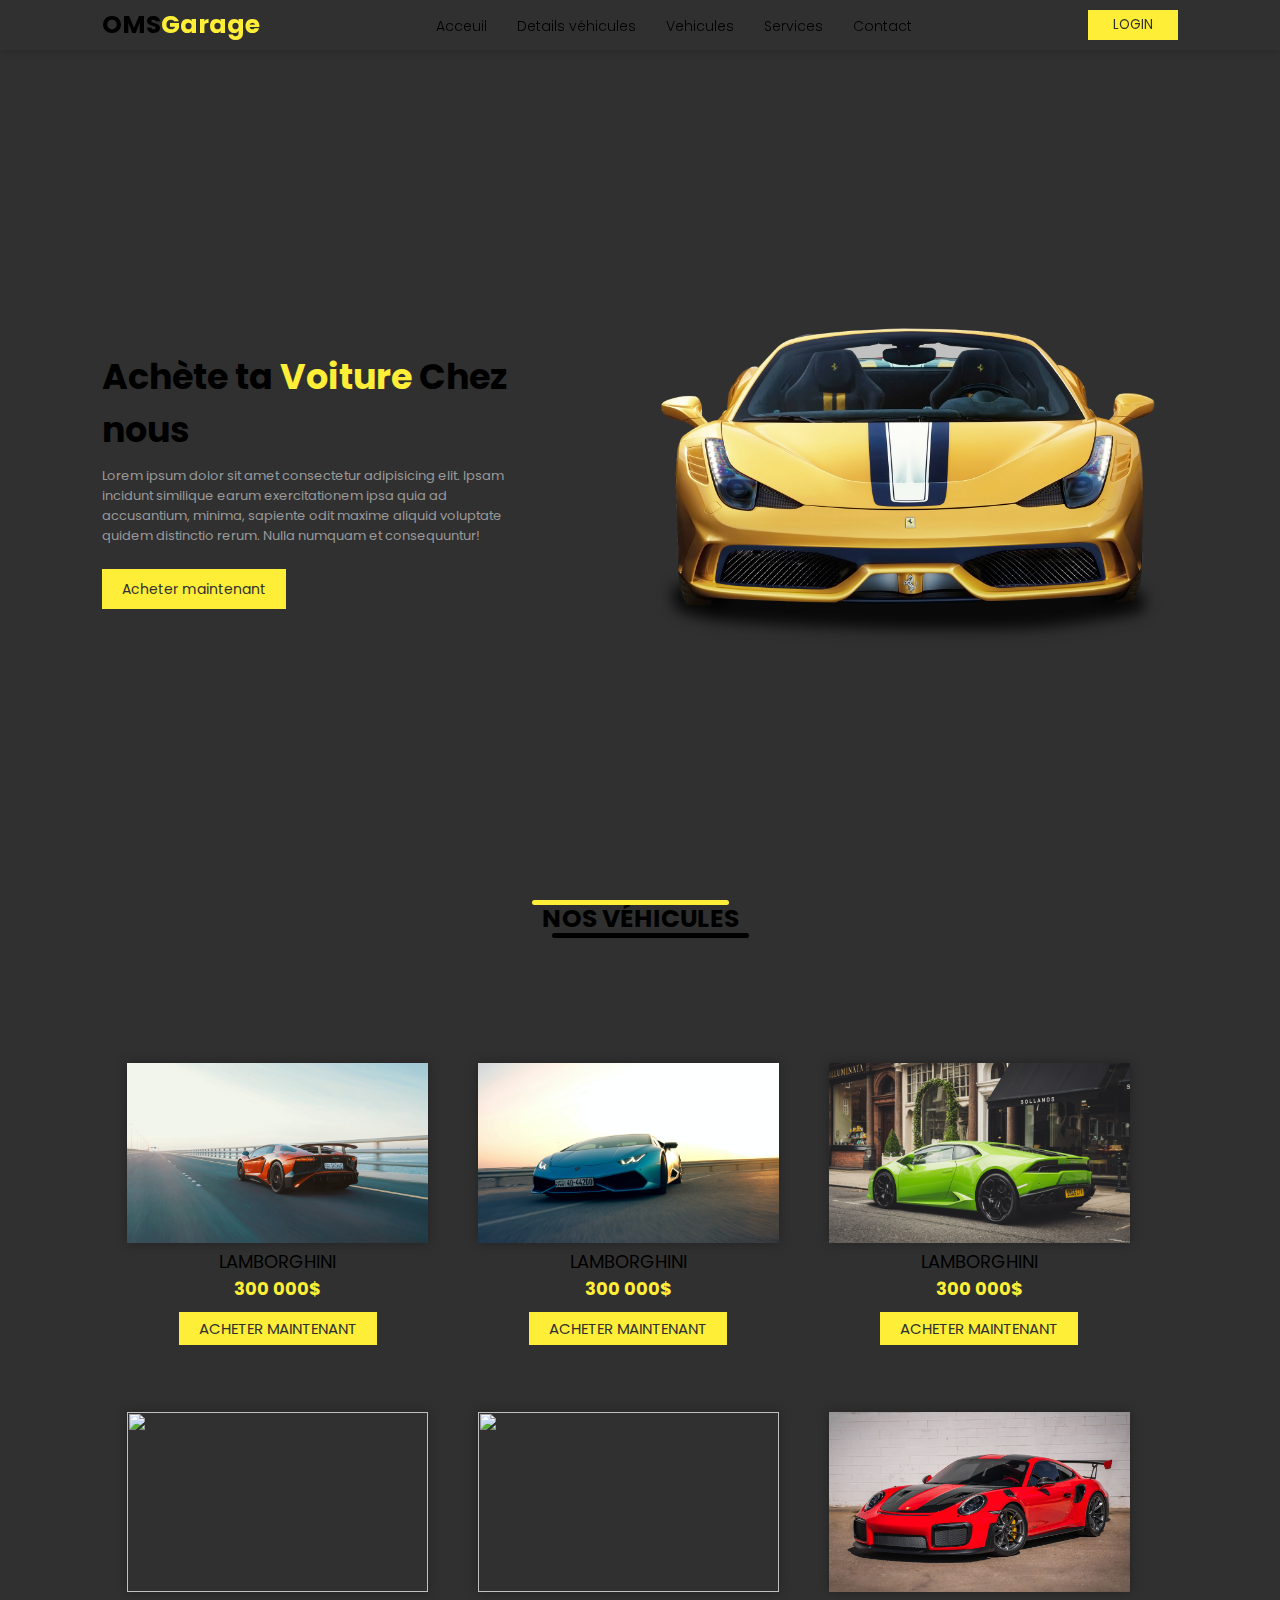
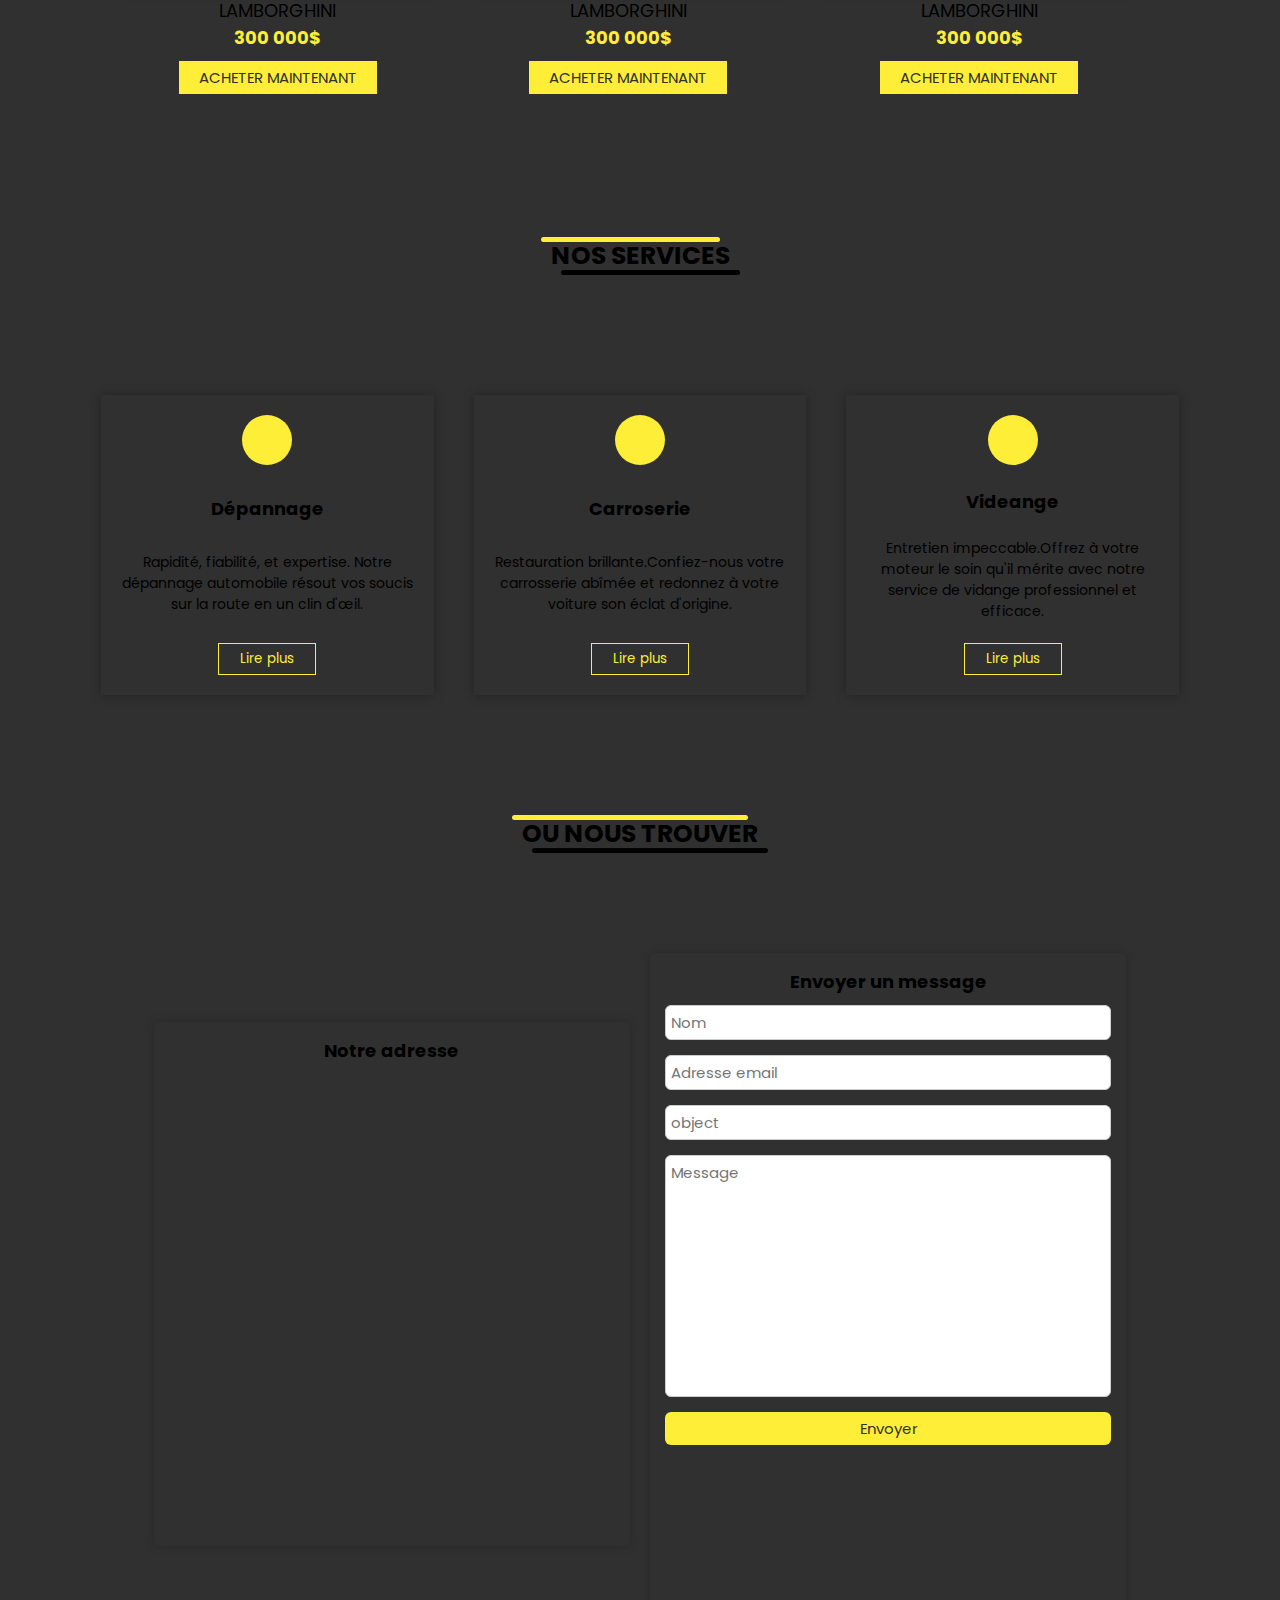
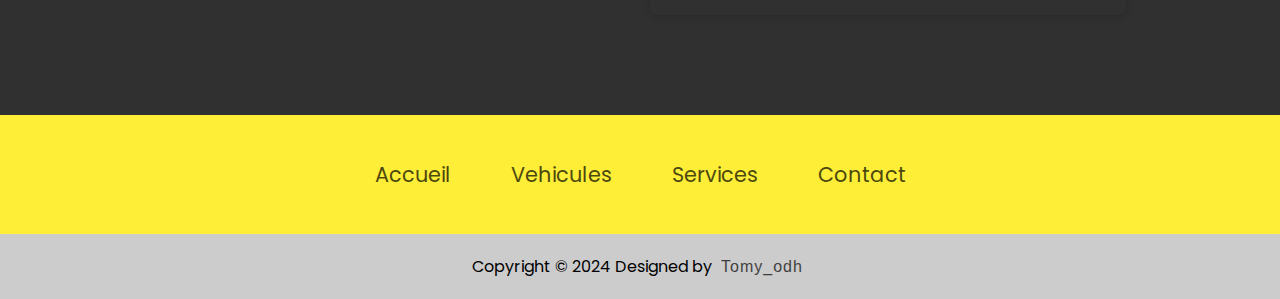
==== index.html @ 6a3e9bfb "V1 du site de o.m.s garage" ====
<!DOCTYPE html>
<html lang="fr">
  <head>
    <meta charset="UTF-8" />
    <meta name="viewport" content="width=device-width, initial-scale=1.0" />
    <title>OMS GARAGE</title>
    <link rel="stylesheet" href="style.css" />
    <script
      src="https://kit.fontawesome.com/13efe1d0da.js"
      crossorigin="anonymous"
    ></script>
  </head>
  <body>
    <!-- --------------------Header-------------------- -->

    <header>
      <!------------------ Menu responsive----------------- -->

      <div class="menu_toggle">
        <span></span>
      </div>

      <div class="logo">
        <p><span>OMS</span>Garage</p>
      </div>
      <ul class="menu">
        <li><a href="#home">Acceuil</a></li>
        <li><a href="Detail.html">Details véhicules</a></li>
        <li><a href="#cars">Vehicules</a></li>
        <li><a href="#services">Services</a></li>
        <li><a href="#contact">Contact</a></li>
      </ul>
      <button class="login_btn">LOGIN</button>
    </header>

    <!-- -------------Accueil-------------- -->

    <section id="home">
      <div class="left">
        <h1>Achète ta <span>Voiture </span>Chez nous</h1>
        <p>
          Lorem ipsum dolor sit amet consectetur adipisicing elit. Ipsam
          incidunt similique earum exercitationem ipsa quia ad accusantium,
          minima, sapiente odit maxime aliquid voluptate quidem distinctio
          rerum. Nulla numquam et consequuntur!
        </p>
        <a href="#">Acheter maintenant</a>
      </div>
      <div class="right">
        <img src="images/img1.png" />
      </div>
    </section>

    <!-- ------------Vehicule------------------- -->

    <section id="cars">
      <h1 class="section_title">Nos véhicules</h1>
      <div class="images">
        <ul>
          <li class="car">
            <div>
              <img src="images/car1.jpg" />
            </div>
            <span>LAMBORGHINI</span>
            <span class="prix">300 000$</span>
            <a href="#">ACHETER MAINTENANT</a>
          </li>

          <li class="car">
            <div>
              <img src="images/car2.jpg" />
            </div>
            <span>LAMBORGHINI</span>
            <span class="prix">300 000$</span>
            <a href="#">ACHETER MAINTENANT</a>
          </li>

          <li class="car">
            <div>
              <img src="images/car3.jpg" />
            </div>
            <span>LAMBORGHINI</span>
            <span class="prix">300 000$</span>
            <a href="#">ACHETER MAINTENANT</a>
          </li>

          <li class="car">
            <div>
              <img src="images/car4.jpg" />
            </div>
            <span>LAMBORGHINI</span>
            <span class="prix">300 000$</span>
            <a href="#">ACHETER MAINTENANT</a>
          </li>

          <li class="car">
            <div>
              <img src="images/car5.jpg" />
            </div>
            <span>LAMBORGHINI</span>
            <span class="prix">300 000$</span>
            <a href="#">ACHETER MAINTENANT</a>
          </li>

          <li class="car">
            <div>
              <img src="images/proshe gt2 RS.jpg" />
            </div>
            <span>LAMBORGHINI</span>
            <span class="prix">300 000$</span>
            <a class="porsheGt2">ACHETER MAINTENANT</a>
          </li>
        </ul>
      </div>







    </section>

    <!-- --------Services-------------- -->

    <section id="services">
      <h1 class="section_title">Nos Services</h1>
      <div class="list_services">
        <div class="service">
          <i class="fa-solid fa-screwdriver-wrench"></i>
          <h3 class="depannage">Dépannage</h3>
          <p class="textdepannage">
            Rapidité, fiabilité, et expertise. Notre dépannage automobile résout vos soucis sur la route en un clin d'œil.
          </p>
          <p class="textdepannagelong">Besoin d'aide sur la route ? Notre service de dépannage automobile est là pour vous. Rapide et fiable , nous intervenons rapidement pour remettre votre voiture en marche où que vous soyez. Contactez-nous dès maintenant pour une assistance professionnelle.</p>
          <button class="read_more read_more1">Lire plus</button>
        </div>
        <div class="service service2">
          <i class="fa-solid fa-screwdriver-wrench"></i>
          <h3 class="carroserie">Carroserie</h3>
          <p class="textcarroserie">
            Restauration brillante.Confiez-nous votre carrosserie abîmée et redonnez à votre voiture son éclat d'origine.
          </p>
          <p class="textdecarroserielong">Redonnez vie à votre voiture avec notre service de carrosserie. Que ce soit pour des réparations mineures ou une restauration complète, notre équipe expérimentée garantit un travail de qualité et un résultat impeccable. Contactez-nous dès maintenant pour retrouver l'éclat d'origine de votre véhicule</p>
          <button class="read_more read_more2">Lire plus</button>
        </div>
        <div class="service service3">
          <i class="fa-solid fa-screwdriver-wrench"></i>
          <h3 class="Videange">Videange</h3>
          <p class="textVideange">
            Entretien impeccable.Offrez à votre moteur le soin qu'il mérite avec notre service de vidange professionnel et efficace.
          </p>
          <p class="textVideangelong">Maintenez votre moteur en pleine forme avec notre service de vidange professionnel. Nous utilisons des produits de qualité et notre expertise pour assurer une performance optimale de votre véhicule. Prenez soin de votre moteur en nous confiant sa vidange régulière.</p>
          <button class="read_more read_more3">Lire plus</button>
        </div>
      </div>
    </section>

    <!-- ------------Contact------- -->

    <section id="contact">
      <h1 class="section_title">Ou nous trouver</h1>
      <div class="localisation_contact_div">
        <div class="localisation">
          <h3>Notre adresse</h3>
          <iframe src="https://www.google.com/maps/embed?pb=!1m18!1m12!1m3!1d2898.195960911018!2d5.296305099999999!3d43.41473229999999!2m3!1f0!2f0!3f0!3m2!1i1024!2i768!4f13.1!3m3!1m2!1s0x12c9ebd8734bfbeb%3A0x430626abc000b62!2sO.m.s%20Garage!5e0!3m2!1sfr!2sfr!4v1707703567819!5m2!1sfr!2sfr" width="600" height="450" style="border:0;" allowfullscreen="" loading="lazy" referrerpolicy="no-referrer-when-downgrade"></iframe>
        </div>

        <div class="form_contact">
          <h3>Envoyer un message</h3>
          <form action="#">
            <input type="text" placeholder="Nom" />
            <input type="email" placeholder="Adresse email" />
            <input type="text" placeholder="object" />
            <textarea
              name=""
              id=""
              cols="30"
              rows="10"
              placeholder="Message"
            ></textarea>
            <input type="submit" value="Envoyer" />
          </form>
        </div>
      </div>
    </section>

    <footer class="footer">
      <div class="footerContainer">
        <div class="footerNav">
          <ul>
            <li><a href="">Accueil</a></li>
            <li><a href="">Vehicules</a></li>
            <li><a href="">Services</a></li>
            <li><a href="">Contact</a></li>
          </ul>
        </div>
      </div>
      <div class="footerBotom">
        <p>
          Copyright © 2024 Designed by <span class="designer">Tomy_odh</span>
        </p>
      </div>
    </footer>

    <script src="script.js"></script>
  </body>
</html>
---- style.css ----
@import url('https://fonts.googleapis.com/css2?family=Montserrat:wght@200&family=Poppins:ital,wght@0,100;0,200;0,300;0,400;0,500;0,600;0,700;0,800;0,900;1,100;1,200;1,300;1,400;1,500;1,600;1,700;1,800;1,900&family=Quicksand:wght@300&family=Sixtyfour&display=swap');

*{
   margin: 0;
   padding: 0;
   font-family: 'Poppins', sans-serif;
   box-sizing: border-box;
   transition: all.2s linear;
   text-decoration: none;
   border: none;
}

html {
   font-size: 62,5%;
   overflow-x: hidden;
   scroll-padding-top: 7em;
   scroll-behavior: smooth ;
}

body {
   position: relative;
}

header {
   position: fixed;
   top: 0;
   left: 0;
   right: 0;
   z-index: 20;
   background-color: #303030;
   display: flex;
   align-items: center;
   justify-content: space-between;
   padding: 10px 8%;
   height: 50px;
   box-shadow: 0 0 10px 0 rgba(0,0,0,0.2);
}
a {
   cursor: pointer;
}

header .logo {
   color: #feee37;
   font-size: 25px;
   font-weight: bold;

}

header .logo span {
   color: #000;
}

.menu {
   display: flex;
}

.menu li {
   margin: 0 15px;
   list-style: none;
}

.menu li a {
   font-size: 14px;
   color: #000;
   font-weight: 300;
   transition: 0.2s;
}

.menu li a:hover {
   color: #feee37;
}

header button {
   background-color:#feee37 ;
   cursor: pointer;
   color: #303030;
   padding: 5px 25px;
}

#home {
   margin-top: 50px;
   height: calc(100vh - 50px);
   padding: 0 8%;
   display: flex;
   align-items: center;
   justify-content: space-between;
   position: relative;
   background: #303030;
}

/* ScrollBar CSS */

::-webkit-scrollbar {
   width: 8px;
   background-color: transparent;

}

::-webkit-scrollbar-thumb {
   background-color: #feee37;
}

#home .left {
   width: 40%;
}

#home .left h1 {
   font-size: 35px;
   margin-bottom: 10px;
}

#home .left h1 span {
   color: #feee37;
}
#home .left p {
   margin-bottom: 30px;
   color: #999;
   font-size: 13px;
}

#home .left a {
   background-color: #feee37;
   padding: 10px 20px;
   font-size: 14px;
   color: #303030;
   transition: 0.5s;
}

#home .left a:hover {
   background-color: #000;
}

#home .right {
   width: 50%;
   display: flex;
   align-items: center;
   justify-content: center;

}

#home .right img {
   width: 100%;
}

#cars {
   display: flex;
   align-items: center;
   justify-content: center;
   flex-direction: column;
   background: #303030;
}

.section_title {
   text-transform: uppercase;
   position: relative;
   font-size: 25px;
}

.section_title::before {
   position: absolute;
   left: 10px;
   bottom: 0px;
   content: "";
   background-color: black;
   width: 100%;
   height: 5px;
   border-radius: 6px;
}

.section_title::after {
   position: absolute;
   left: -10px;
   content: "";
   background-color: #feee37;
   width: 100%;
   height: 5px;
   border-radius: 6px;
}

.images {
   margin: 100px auto;
   padding: 0 8% ;
}

.images ul {
   display: flex;
   flex-wrap: wrap;
   width: 100%;
}

.images li {
   display: flex;
   flex-direction: column;
   align-items: center;
   margin: 2.31%;
   transition: 0.5s;
   height: 300px;
   width: 28%;
}

.images li div {
   width: 100%;
   height: 60%;
   margin-bottom: 5px;
   box-shadow: 0 0 10px rgba(0,0,0,0.3);
}

.images li div img {
   height: 100%;
   width: 100%;
}

.images li:hover {
   transform: scale(1.01);
   margin: 20px;
}

.images li span {
   color: #000;
   font-size: 18px;
}

#cars li span.prix {
   color: #feee37;
   font-weight: bold;
   margin-bottom: 10px;
}

#cars li a {
   background-color: #feee37;
   color: #303030;
   padding: 5px 20px;
   font-size: 15px;

}
/* Voiture concerné */



/* -------------------LES SERVICES---------------------- */

#services {
   display: flex;
   align-items: center;
   justify-content: center;
   width: 100%;
   flex-direction: column;
   background: #303030;
}

.list_services {
   margin: 100px 0;
   display: flex;
   flex-wrap: wrap;
   align-items: center;
   justify-content: center;
   width: 100%;
}

.service {
   text-align: center;
   width: 26%;
   display: flex;
   align-items: center;
   justify-content: space-between;
   flex-direction: column;
   box-shadow: 0 0 10px rgba(0,0,0,0.3);
   padding: 20px;
   margin: 20px;
   font-size: 14px;
   height: 300px;
}





.serviceAvantage {
   height: 450px;
}
.serviceAvantage2 {
   height: 480px;
}
.serviceAvantage3 {
   height: 440px;
}



.service i {
   font-size: 25px;
   height: 50px;
   width: 50px;
   display: flex;
   align-items: center;
   justify-content: center;
   background-color: #feee37;
   color: #303030;
   border-radius: 50%;
   margin-bottom: 10px;
}   

.depannage {
   margin-bottom: 10px;
   font-size: 18px;
   transition: 0.5s;
}

.carroserie {
   margin-bottom: 10px;
   font-size: 18px;
   transition: 0.5s;
}

.Videange {
   margin-bottom: 10px;
   font-size: 18px;
   transition: 0.5s;
}

.depannageAvantage {
   position: absolute;
   margin-top: 50px;
   transition: 0s;
}

.carroserieAvantage {
   position: absolute;
   margin-top: 50px;
   transition: 0s;
}

.VideangeAvantage {
   position: absolute;
   margin-top: 50px;
   transition: 0s;
}



.textdepannage {
   font-size: 14px;
}

.textcarroserie {
   font-size: 14px;
}
.textVideange {
   font-size: 14px;
}



.textdepannageAvantage {
   position: absolute;
   visibility: hidden;
   transition: 0s;
}

.textcarroserieAvantage {
   position: absolute;
   visibility: hidden;
   transition: 0s;
}
.textVideangeAvantage {
   position: absolute;
   visibility: hidden;
   transition: 0s;
}

.textdepannagelong {
   visibility: hidden;
   position: absolute;
   width: 150px;
   transition: 0s;
}

.textdecarroserielong {
   visibility: hidden;
   position: absolute;
   width: 150px;
   transition: 0s;
   font-size: 13px;
}
.textVideangelong {
   visibility: hidden;
   position: absolute;
   width: 150px;
   transition: 0s;
   font-size: 13px;
}

.textdepannagelongAvantage {
   margin-top: 82px;
   visibility: visible;
   font-size: 13px;
   transition: 0s;
}

.textdecarroserielongAvantage {
   margin-top: 82px;
   visibility: visible;
   font-size: 13px;
   transition: 0s;
}
.textVideangelongAvantage {
   margin-top: 82px;
   visibility: visible;
   font-size: 13px;
   transition: 0s;
}




.service a {
   margin-top: 10px;
   color: #feee37 ;
   padding:  5px 20px;
   border: 1px solid #feee37;
   font-size: 12px;
}



/* -------------------CONTACT----------------- */



#contact {
   height: 100vh;
   display: flex;
   align-items: center;
   justify-content: center;
   flex-direction: column;
   text-align: center;
   padding: 0 12%;
   background: #303030;
}
.localisation_contact_div {
   display: flex;
   align-items: center;
   justify-content: space-between;
   width: 100%;
   margin: 100px 0;
   height: 80vh;
}

.localisation {
   width: 49%;
   padding: 15px;
   border-radius: 6px;
   box-shadow: 0 0 10px rgba(0,0,0,0.2);
}

.localisation iframe {
   width: 100%;
   border-radius: 5px;
}

.localisation_contact_div .form_contact {
   width: 49%;
   height: 100%;
   box-shadow: 0 0 10px rgba(0,0,0,0.2);
   padding: 15px;
   border-radius: 6px;
}

.localisation_contact_div h3 {
   margin-bottom: 10px;
   font-size: 18px;
}

.localisation_contact_div .form_contact form {
   display: flex;
   align-items: center;
   justify-content: center;
   flex-direction: column;
   width: 100%;
}

.form_contact form input , textarea {
   border: 1px solid #ccc;
   width: 100%;
   margin-bottom: 15px;
   padding: 5px;
   outline: 0;
   border-radius: 6px;
   font-size: 15px;
   resize: none;
}

.form_contact form input[type ="submit"] {
   margin-bottom: 0;
   background-color: #feee37;
   color: #303030;
   border: 0;

}

.read_more {
   margin-top: 9px;
   border: solid 1px #feee37;
   padding: 5px 21px;
   color: #feee37;
   background-color: #303030;
   cursor: pointer;
   transition: 0.5s ease-in-out;
}

.read_more:hover {
   background-color: #feee37;
   color: #303030;
}


/* Footer */



footer {
   background: #feee37;
}

.footerContainer {
   width: 100%;
   padding: 14px 30px 14px;
}

.footerNav {
   margin: 30px 0;
}

.footerNav ul {
   display: flex;
   justify-content: center;
   list-style: none;
}

.footerNav ul li a{
   color : black;
   margin: 30px;
   text-decoration: none;
   font-size: 1.3em;
   opacity: 0.7;
   transition: 0.5s;
}   

.footerNav ul li a:hover {
   opacity: 1;
   font-size: 24px;
}

.footerBotom {
   background-color: #ccc;
   padding: 20px;
   text-align: center;
}

.footerBotom  p {
   color: #000;
}

.designer {
   opacity: 0.7;
   letter-spacing: 1px;
   font-weight: 400;
   margin: 0 5px;
   font-family:Verdana, Geneva, Tahoma, sans-serif;
}

.menu_toggle {
   display: none;
}

/* ------Responsive-------- */


@media (max-width: 700px){
   .footerNav ul{
       flex-direction: column;
   }
   .footerNav ul li{
       width: 100%;
       text-align: center;
       margin: 10px;
   }
}

@media (max-width:682px) {
   header {
       padding: 0 10px;
   }
   header .menu {
       display: none;
   }

   #home {
       padding: 0 10px;
       justify-content: center;
       flex-direction: column;
   }

   #home .left ,  #home .right {
       width: 100%;
   }

   #home h1 {
       margin-top: 100px;
   }

   .right {
       margin-top: 50px;
       width: 60%;
   }
   .images li {
       width: 100%;
   }

   #services {
       padding: 0 10px;
   }
   .service {
       width: 100%;
   }

   #contact {
       height: auto;
   }

   #slider {
       width: 100%;
   }

   .localisation_contact_div {
       height: auto;
       flex-direction: column;
       width: 100%;
   }

   .localisation {
       width: 100%;
       margin-bottom: 30px;
   }

   .localisation_contact_div .form_contact {
       width: 100%;
   }
   
   .menu_toggle {
       height: 50px;
       width: 50px;
       position: relative;
       display: flex;
       align-items: center;
       justify-content: center;
       cursor: pointer;
   }

   .menu_toggle span {
       width: 35px;
       background-color: #feee37;
       height: 5px;
       border-radius: 6px;
       transition: 0.5s;
       opacity: 1;
   }



   .menu_toggle span.active {
       width: 0px;
   }

   .menu_toggle::before {
       position: absolute;
       content: "";
       height: 5px;
       width: 20px;
       background-color: #feee37;
       transform: translateY(10px);
       border-radius: 6px;
       transition: 0.5s;
   }

   .menu_toggle.active::before{
       width: 28px;
       transform: rotate(45deg);
   }

   .menu_toggle::after {
       position: absolute;
       content: "";
       height: 5px;
       width: 20px;
       background-color: #feee37;
       transform: translateY(-10px);
       border-radius: 6px;
       transition: 0.5s;
   }

   .menu_toggle.active::after {
       width: 28px;
       transform: rotate(-45deg);
   }

   header .menu.responsive {
       position: absolute;
       top: 50px;
       left: 0;
       display: flex;
       width: 100%;
       height: 50px;
   }


}
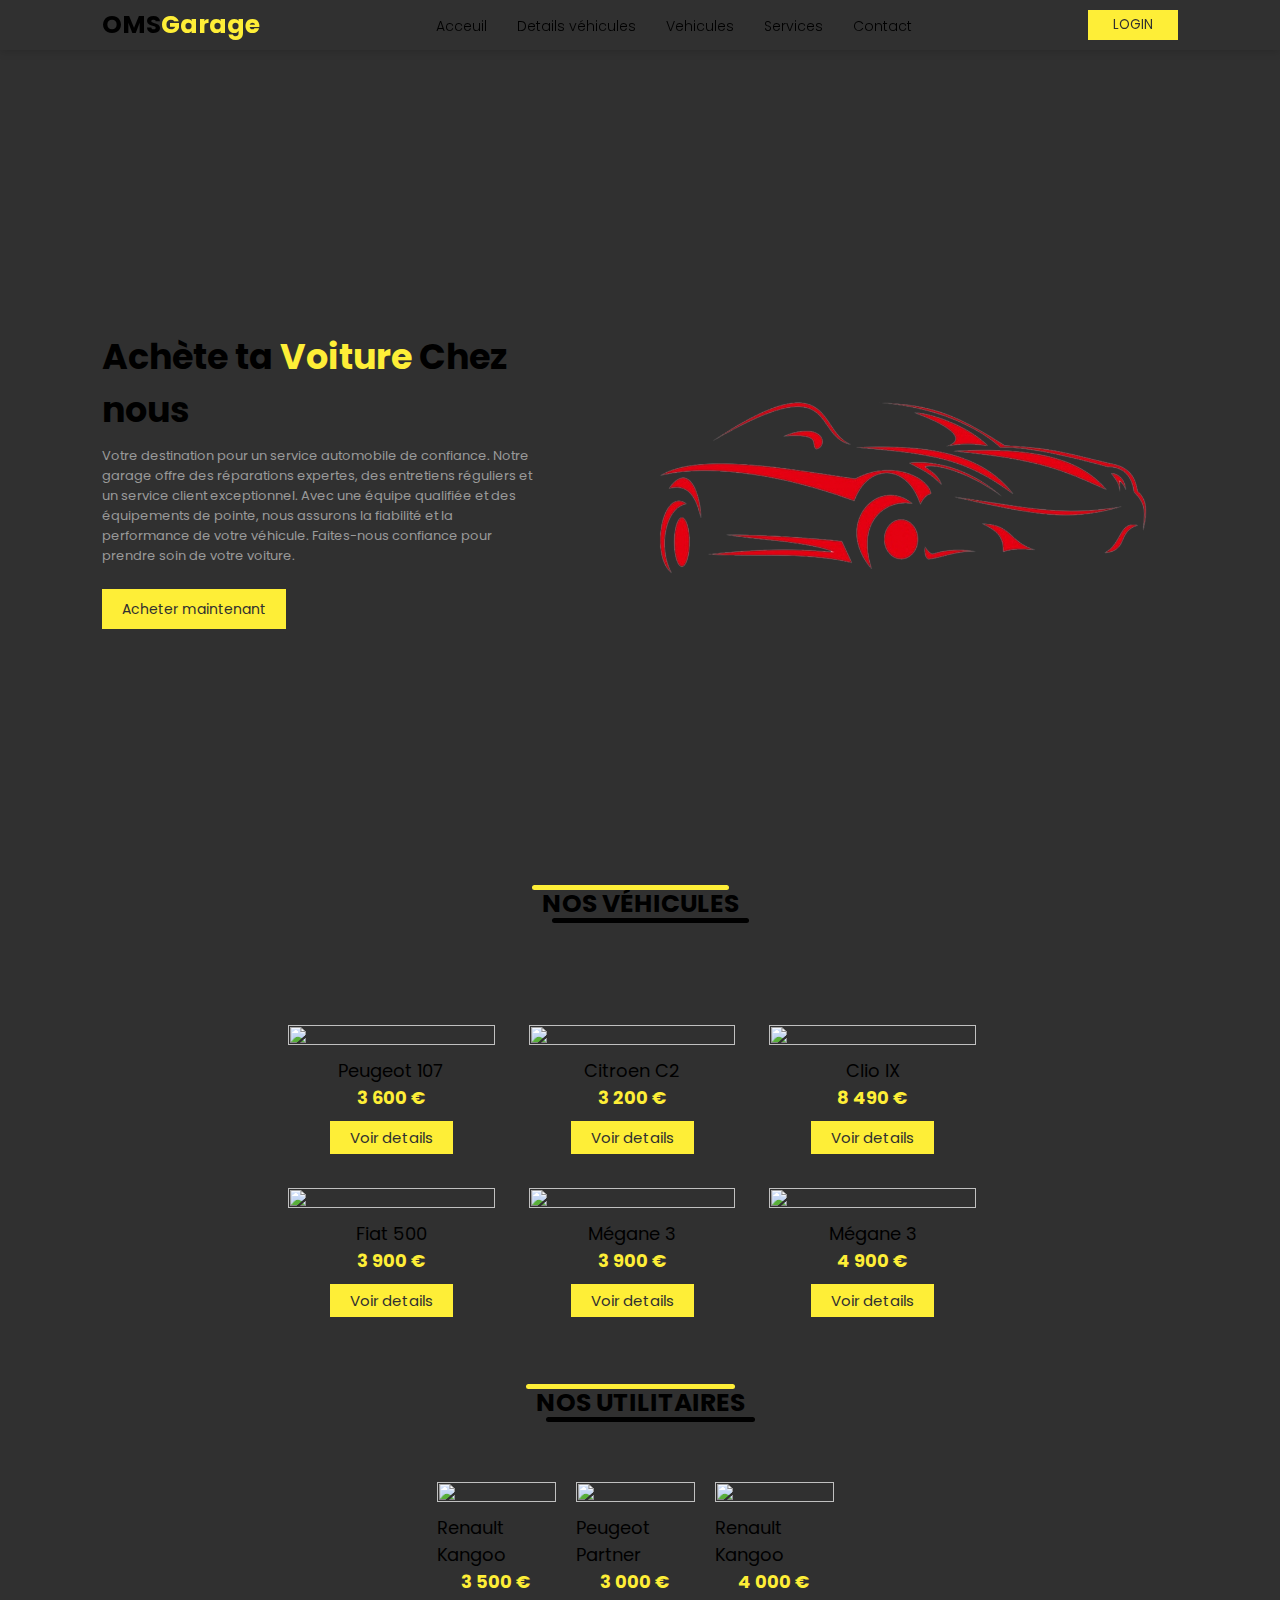
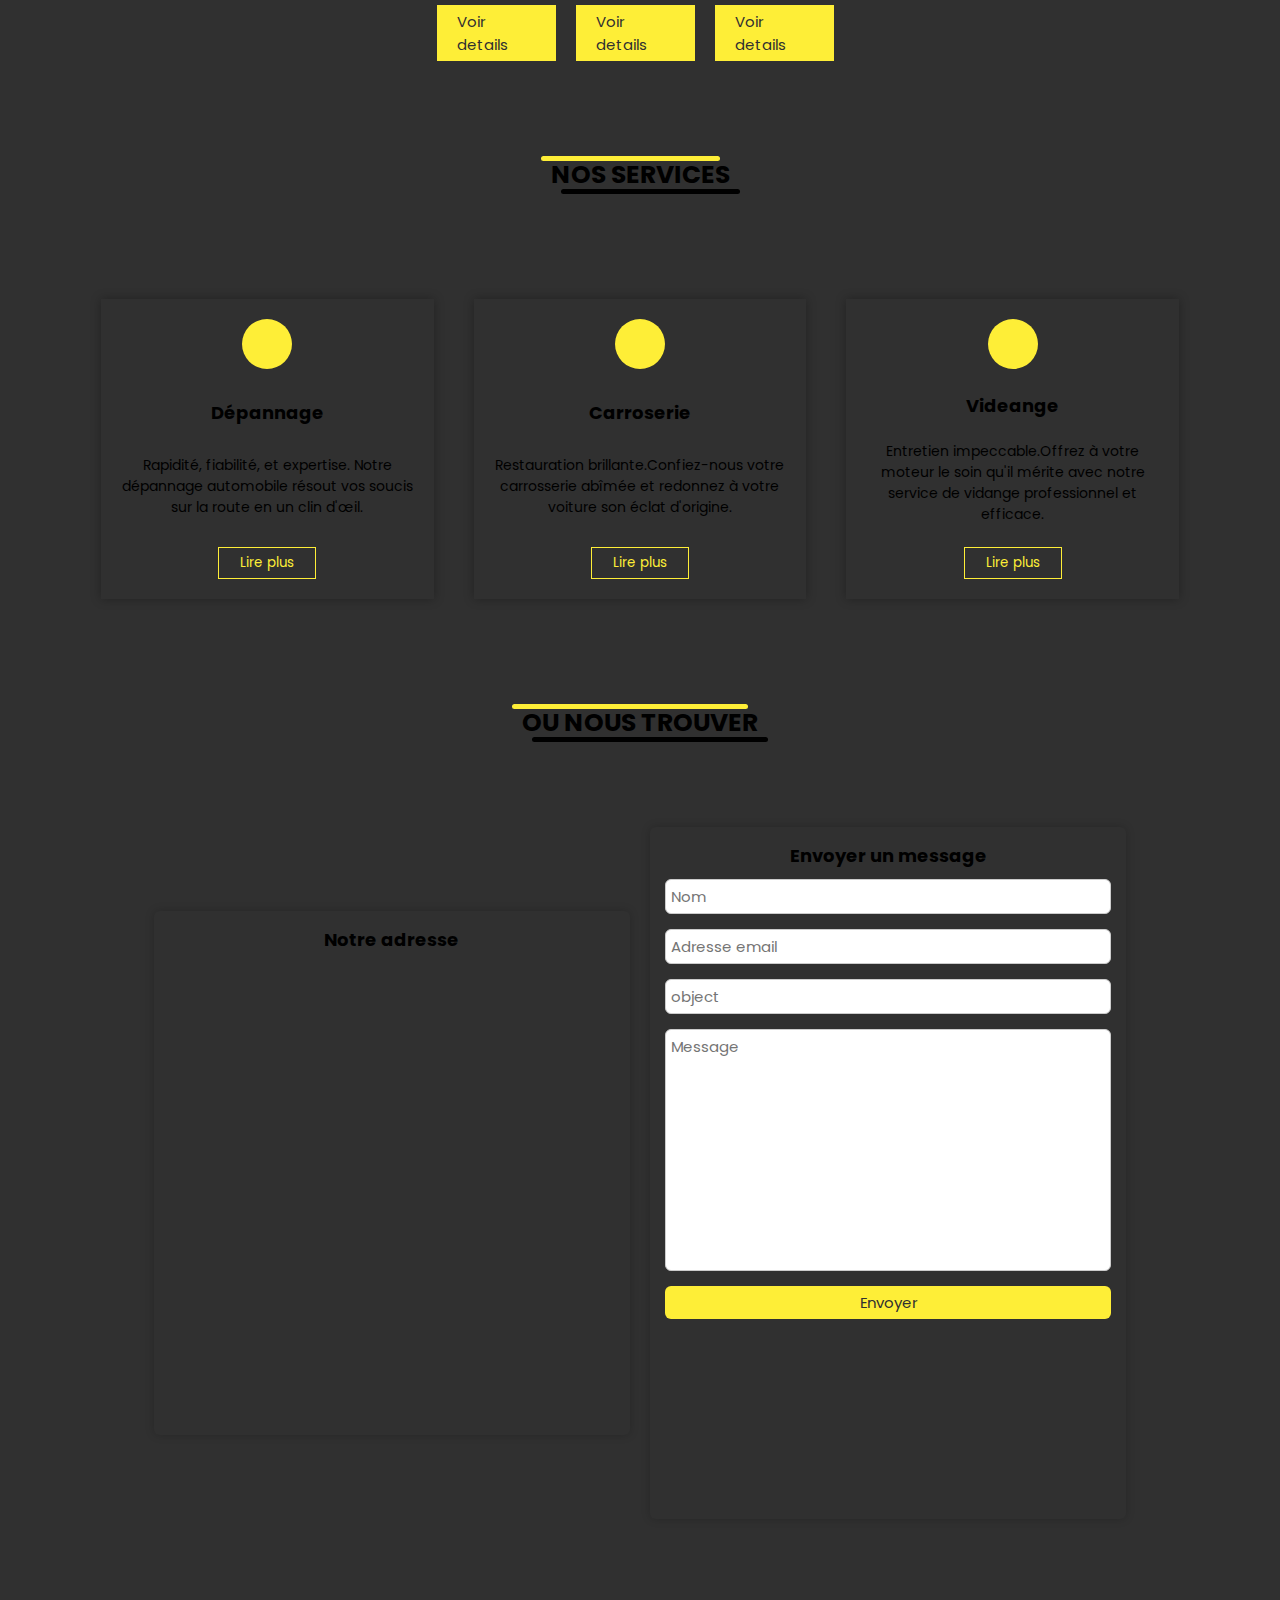
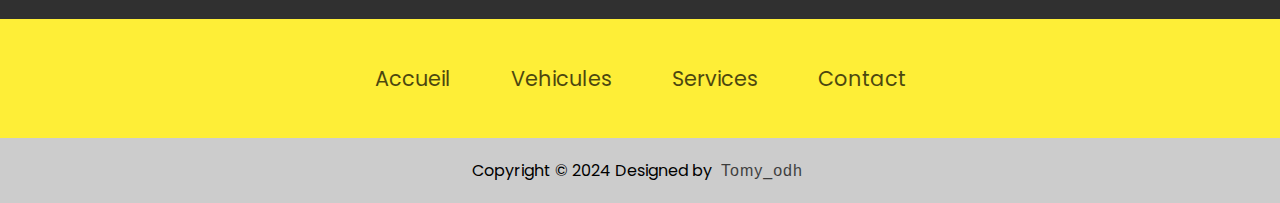
==== commit 58edb227: "V2 du projet garage O.M.S" ====
--- a/index.html
+++ b/index.html
@@ -39,15 +39,14 @@
       <div class="left">
         <h1>Achète ta <span>Voiture </span>Chez nous</h1>
         <p>
-          Lorem ipsum dolor sit amet consectetur adipisicing elit. Ipsam
-          incidunt similique earum exercitationem ipsa quia ad accusantium,
-          minima, sapiente odit maxime aliquid voluptate quidem distinctio
-          rerum. Nulla numquam et consequuntur!
+          Votre destination pour un service automobile de confiance.
+           Notre garage offre des réparations expertes, des entretiens réguliers et un service client exceptionnel. Avec une équipe qualifiée et des équipements de pointe, nous assurons la fiabilité et la performance de votre véhicule.
+           Faites-nous confiance pour prendre soin de votre voiture.
         </p>
         <a href="#">Acheter maintenant</a>
       </div>
       <div class="right">
-        <img src="images/img1.png" />
+        <img src="images/img2.png" />
       </div>
     </section>
 
@@ -59,59 +58,98 @@
         <ul>
           <li class="car">
             <div>
-              <img src="images/car1.jpg" />
-            </div>
-            <span>LAMBORGHINI</span>
-            <span class="prix">300 000$</span>
-            <a href="#">ACHETER MAINTENANT</a>
-          </li>
-
-          <li class="car">
-            <div>
-              <img src="images/car2.jpg" />
-            </div>
-            <span>LAMBORGHINI</span>
-            <span class="prix">300 000$</span>
-            <a href="#">ACHETER MAINTENANT</a>
-          </li>
-
-          <li class="car">
-            <div>
-              <img src="images/car3.jpg" />
-            </div>
-            <span>LAMBORGHINI</span>
-            <span class="prix">300 000$</span>
-            <a href="#">ACHETER MAINTENANT</a>
-          </li>
-
-          <li class="car">
-            <div>
-              <img src="images/car4.jpg" />
-            </div>
-            <span>LAMBORGHINI</span>
-            <span class="prix">300 000$</span>
-            <a href="#">ACHETER MAINTENANT</a>
-          </li>
-
-          <li class="car">
-            <div>
-              <img src="images/car5.jpg" />
-            </div>
-            <span>LAMBORGHINI</span>
-            <span class="prix">300 000$</span>
-            <a href="#">ACHETER MAINTENANT</a>
-          </li>
-
-          <li class="car">
-            <div>
-              <img src="images/proshe gt2 RS.jpg" />
-            </div>
-            <span>LAMBORGHINI</span>
-            <span class="prix">300 000$</span>
-            <a class="porsheGt2">ACHETER MAINTENANT</a>
+              <img src="images/Véhicules/Citroen107_1.JPG" />
+            </div>
+            <span>Peugeot 107</span>
+            <span class="prix">3 600 €</span>
+            <a href="#">Voir details</a>
+          </li>
+
+          <li class="car">
+            <div>
+              <img src="images/Véhicules/CitroenC2_1.JPG" />
+            </div>
+            <span>Citroen C2</span>
+            <span class="prix">3 200 €</span>
+            <a href="#">Voir details</a>
+          </li>
+
+          <li class="car">
+            <div>
+              <img src="images/Véhicules/Clio4_1.JPG" />
+            </div>
+            <span>Clio IX</span>
+            <span class="prix">8 490 €</span>
+            <a href="#">Voir details</a>
+          </li>
+
+          <li class="car">
+            <div>
+              <img src="images/Véhicules/Fiat500_1.JPG" />
+            </div>
+            <span>Fiat 500</span>
+            <span class="prix">3 900 €</span>
+            <a href="detail.html">Voir details</a>
+          </li>
+
+          <li class="car">
+            <div>
+              <img src="images/Véhicules/Megane3Grise_1.JPG" />
+            </div>
+            <span>Mégane 3</span>
+            <span class="prix">3 900 €</span>
+            <a href="#">Voir details</a>
+          </li>
+
+          <li class="car">
+            <div>
+              <img src="images/Véhicules/Megane3Noire_1.JPG" />
+            </div>
+            <span>Mégane 3</span>
+            <span class="prix">4 900 €</span>
+            <a class="porsheGt2">Voir details</a>
           </li>
         </ul>
       </div>
+
+
+
+      <!-- -----------------Utilitaires------------ -->
+
+
+      <h1 class="section_title" id="utilitaires">Nos Utilitaires</h1>
+      <div class="images">
+        <ul>
+          <li class="car">
+            <div>
+              <img src="images/Véhicules/KangooBlanc_1.JPG" />
+            </div>
+            <span>Renault Kangoo</span>
+            <span class="prix">3 500 €</span>
+            <a href="#">Voir details</a>
+          </li>
+
+          <li class="car">
+            <div>
+              <img src="images/Véhicules/Partner_1.JPG" />
+            </div>
+            <span>Peugeot Partner</span>
+            <span class="prix">3 000 €</span>
+            <a href="#">Voir details</a>
+          </li>
+
+          <li class="car">
+            <div>
+              <img src="images/Véhicules/KangooJaune_1.JPG" />
+            </div>
+            <span>Renault Kangoo</span>
+            <span class="prix">4 000 €</span>
+            <a href="#">Voir details</a>
+          </li>
+          
+        </ul>
+      </div>
+
 
 
 
--- a/style.css
+++ b/style.css
@@ -155,7 +155,10 @@
    text-transform: uppercase;
    position: relative;
    font-size: 25px;
-}
+   margin: -15px 0;
+}
+
+
 
 .section_title::before {
    position: absolute;
@@ -178,6 +181,13 @@
    border-radius: 6px;
 }
 
+
+#utilitaires {
+   position: relative;
+   margin: -50px 0;
+}
+
+
 .images {
    margin: 100px auto;
    padding: 0 8% ;
@@ -195,7 +205,7 @@
    align-items: center;
    margin: 2.31%;
    transition: 0.5s;
-   height: 300px;
+   height: 28%;
    width: 28%;
 }
 
@@ -203,7 +213,7 @@
    width: 100%;
    height: 60%;
    margin-bottom: 5px;
-   box-shadow: 0 0 10px rgba(0,0,0,0.3);
+   /* box-shadow: 0 0 10px rgba(0,0,0,0.3); */
 }
 
 .images li div img {
